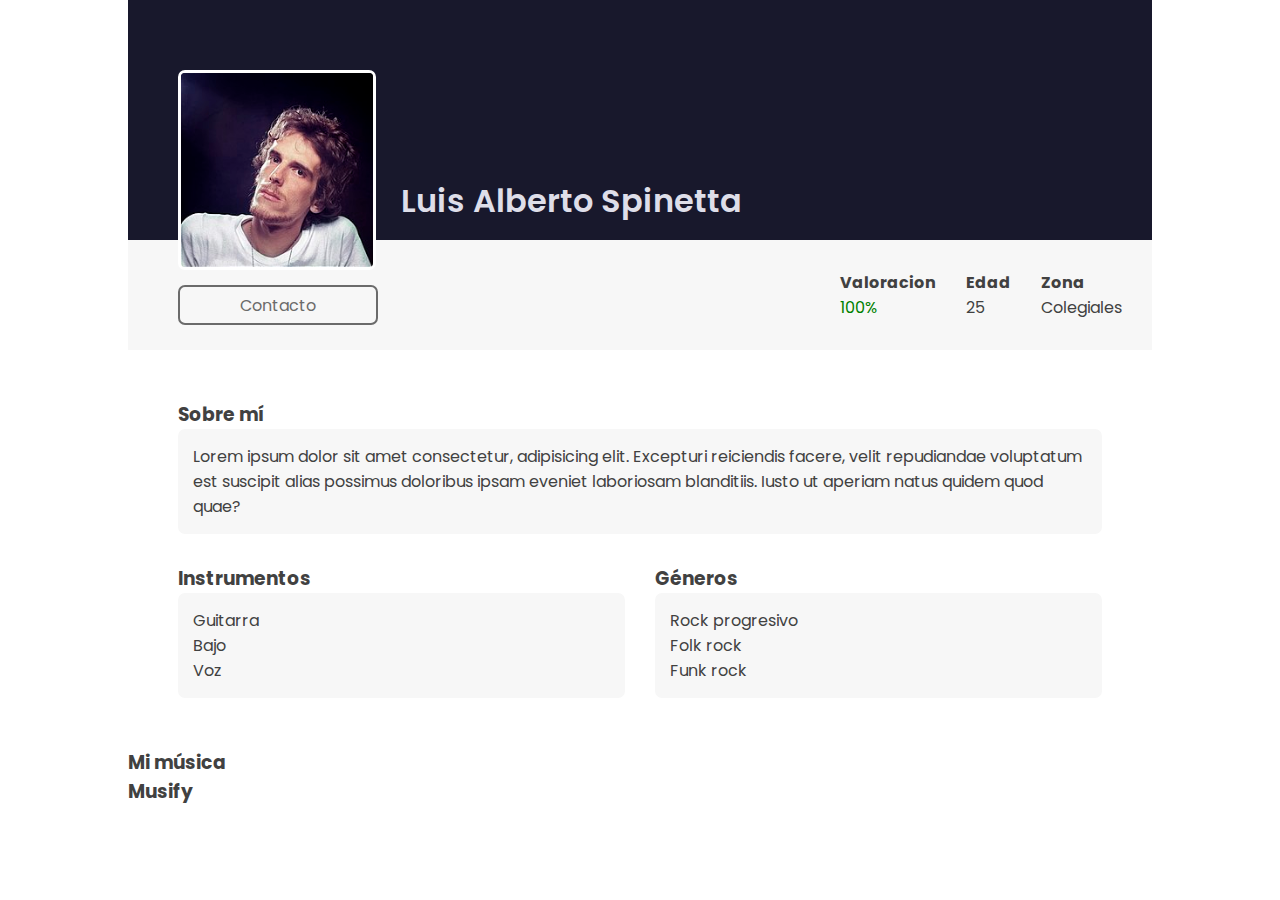
==== profile1.html @ db243311 "Style the first three sections" ====
<!DOCTYPE html>
<html lang="es">
<head>
    <meta charset="UTF-8">
    <meta http-equiv="X-UA-Compatible" content="IE=edge">
    <meta name="viewport" content="width=device-width, initial-scale=1.0">
    <link rel="stylesheet" href="styles/profile-style.css">
    <title>Musify Profile</title>
</head>
<body>

    <header>
        <div id="banner">
            <img src="images/spinetta.jpg" alt="Profile pic">
            <h1>Luis Alberto Spinetta</h1>
        </div>
        <div>
            <button>Contacto</button>
            <div>
                <div>
                    <p>Valoracion</p>
                    <p class="valoracion">100%</p>
                </div>
                <div>
                    <p>Edad</p>
                    <p>25</p>
                </div>
                <div>
                    <p>Zona</p>
                    <p>Colegiales</p>
                </div>
            </div>
        </div>
    </header>

    <main>
        <div>
            <section id="sobre-mi">
                <h3>Sobre mí</h3>
                <p>Lorem ipsum dolor sit amet consectetur, adipisicing elit. Excepturi reiciendis facere, velit repudiandae voluptatum est suscipit alias possimus doloribus ipsam eveniet laboriosam blanditiis. Iusto ut aperiam natus quidem quod quae?</p>
            </section>
            <section id="instrumentos">
                <div>
                    <h3>Instrumentos</h3>
                    <ul>
                        <li>Guitarra</li>
                        <li>Bajo</li>
                        <li>Voz</li>
                    </ul>
                </div>
            </section>
            <section id="generos">
                <div>
                    <h3>Géneros</h3>
                    <ul>
                        <li>Rock progresivo</li>
                        <li>Folk rock</li>
                        <li>Funk rock</li>
                    </ul>
                </div>
            </section>
        </div>
        <section>
            <h3>Mi música</h3>
            <div class="video"></div>
            <div class="video"></div>
            <div class="video"></div>
            <div class="video"></div>
        </section>
    </main>

    <footer>
        <h3>Musify</h3>
    </footer>

</body>
</html>
---- styles/profile-style.css ----
@import url('https://fonts.googleapis.com/css2?family=Poppins:wght@300;500;600;700&display=swap'); /*Poppins*/
@import url('https://fonts.googleapis.com/css2?family=Roboto:wght@100;300;400;500;700&display=swap'); /*Roboto*/

* {
    /*border: solid 1px black;*/
    margin: 0;
    font-family: 'Poppins', sans-serif;
    /*font-family: 'Roboto', sans-serif;*/
    box-sizing: border-box;
    color: rgb(65, 65, 65);
}

body {
    width: 80%;
    margin-left: auto;
    margin-right: auto;
}

/* ------------------------ HEADER ---------------------------------*/ 

#banner {
    height: 240px;
    background-color: rgb(24, 24, 44);
    display: flex;
    align-items: center;
    justify-content: flex-start;
    gap: 25px;
}

img {     /*Ver si puedo agregar alguna sombra muuuy leve en esta imagen que se vea en la parte que sale del banner*/
    border: solid 3px white;
    border-radius: 7px;
    margin-left: 35px;
    margin-top: 100px;
    height: 200px;
    width: 200px;
    height: 200px;
    width: 198px;
}

h1 {
    color: rgb(222, 222, 233);
    font-weight: 600;
    align-self: flex-end;
}

header {
    background-color: rgb(247, 247, 247);
    height: 350px;
}

header div {
    display: flex;
    gap: 30px;
    justify-content: space-between;
    padding: 15px;
}

header div div div{
    display: flex;
    flex-direction: column;
    gap: 0;
    height: 50px;
    padding: 0;
    margin: 0;
    font-weight: 400;
}

header div div div :first-child{
    font-weight: bolder;
}

.valoracion {
    color: green;
}

header button {
    background-color: rgb(247, 247, 247);
    border: solid 2px rgb(107, 107, 107);
    border-radius: 7px;
    height: 40px;
    width: 200px;
    align-self: center;
    color: rgb(107, 107, 107);
    font-family: 'Poppins', sans-serif;
    font-weight: 400;
    font-size: 1rem;
    margin-left: 35px;
    margin-top: 20px;
}

/*---------------------------------- MAIN ---------------------------*/

main > div {
    display: grid;
    grid-template-columns: 1fr 1fr;
    grid-template-rows: 1fr 1fr;
    column-gap: 30px;
    row-gap: 30px;
    padding: 50px;
}

#sobre-mi {
    grid-column-start: 1;
    grid-column-end: 3;
    grid-row-start: 1;
    grid-row-end: 2;
}

main > div section p, main ul {
    background-color: rgb(247, 247, 247);
    border-radius: 7px;
    padding: 15px;
    list-style: none;
}
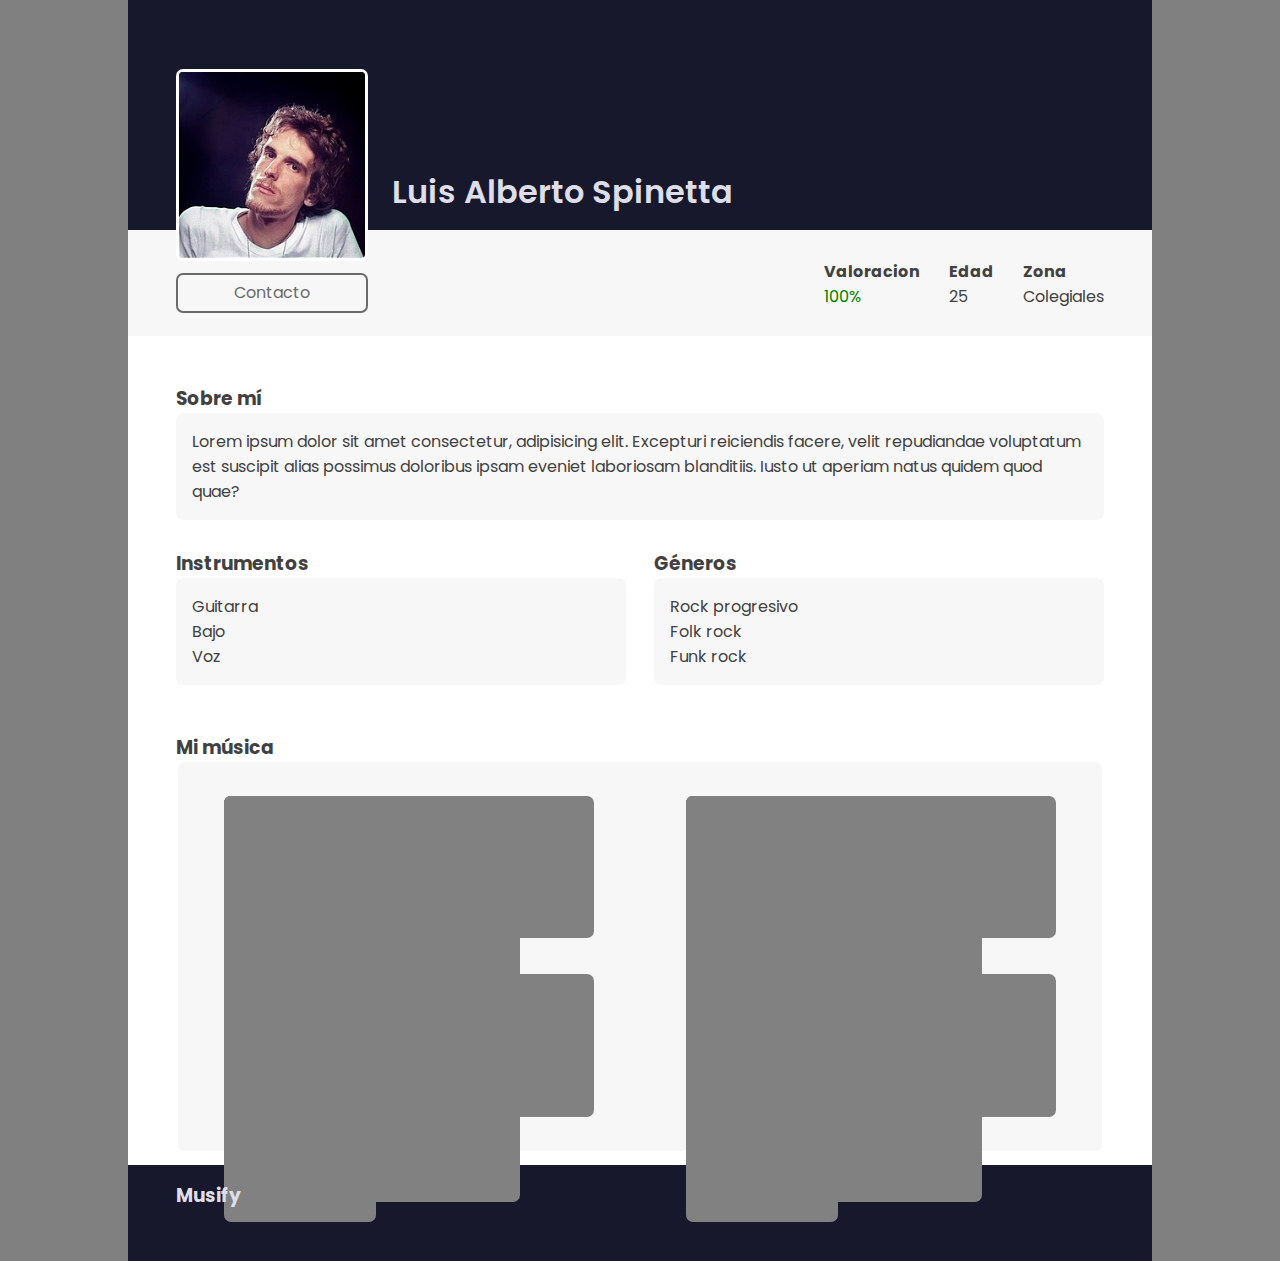
==== commit 97807b6b: "Create divs for the tapes" ====
--- a/profile1.html
+++ b/profile1.html
@@ -60,12 +60,86 @@
                 </div>
             </section>
         </div>
-        <section>
+        <section id="mi-musica">
             <h3>Mi música</h3>
-            <div class="video"></div>
-            <div class="video"></div>
-            <div class="video"></div>
-            <div class="video"></div>
+            <div id="videos">
+                <div class="video">
+                    <div class="tape">
+                        <div>
+                            <div class="circles">
+                                <div class="circle">
+                                    <div></div>
+                                    <div></div>
+                                    <div></div>
+                                </div>
+                                <div class="circle">
+                                    <div></div>
+                                    <div></div>
+                                    <div></div>
+                                </div>
+                            </div>
+                        </div>
+                        <div class="trapezoid"></div>
+                    </div>
+                </div>
+                <div class="video">
+                    <div class="tape">
+                        <div>
+                            <div class="circles">
+                                <div class="circle">
+                                    <div></div>
+                                    <div></div>
+                                    <div></div>
+                                </div>
+                                <div class="circle">
+                                    <div></div>
+                                    <div></div>
+                                    <div></div>
+                                </div>
+                            </div>
+                        </div>
+                        <div class="trapezoid"></div>
+                    </div>
+                </div>
+                <div class="video">
+                    <div class="tape">
+                        <div>
+                            <div class="circles">
+                                <div class="circle">
+                                    <div></div>
+                                    <div></div>
+                                    <div></div>
+                                </div>
+                                <div class="circle">
+                                    <div></div>
+                                    <div></div>
+                                    <div></div>
+                                </div>
+                            </div>
+                        </div>
+                        <div class="trapezoid"></div>
+                    </div>
+                </div>
+                <div class="video">
+                    <div class="tape">
+                        <div>
+                            <div class="circles">
+                                <div class="circle">
+                                    <div></div>
+                                    <div></div>
+                                    <div></div>
+                                </div>
+                                <div class="circle">
+                                    <div></div>
+                                    <div></div>
+                                    <div></div>
+                                </div>
+                            </div>
+                        </div>
+                        <div class="trapezoid"></div>
+                    </div>
+                </div>                
+            </div>
         </section>
     </main>
 
--- a/styles/profile-style.css
+++ b/styles/profile-style.css
@@ -14,28 +14,32 @@
     width: 80%;
     margin-left: auto;
     margin-right: auto;
+    background-color: white;
+}
+
+html {
+    /*background-image: linear-gradient(blueviolet, blue);*/
+    background-color: gray;
 }
 
 /* ------------------------ HEADER ---------------------------------*/ 
 
 #banner {
-    height: 240px;
+    height: 14.4rem;
     background-color: rgb(24, 24, 44);
     display: flex;
     align-items: center;
     justify-content: flex-start;
-    gap: 25px;
+    gap: 1.5rem;
 }
 
 img {     /*Ver si puedo agregar alguna sombra muuuy leve en esta imagen que se vea en la parte que sale del banner*/
     border: solid 3px white;
     border-radius: 7px;
-    margin-left: 35px;
+    margin-left: 2.1rem;
     margin-top: 100px;
-    height: 200px;
-    width: 200px;
-    height: 200px;
-    width: 198px;
+    height: 12rem;
+    width: 12rem;
 }
 
 h1 {
@@ -46,26 +50,30 @@
 
 header {
     background-color: rgb(247, 247, 247);
-    height: 350px;
+    height: fit-content;
 }
 
 header div {
     display: flex;
-    gap: 30px;
+    gap: 1.8rem;
     justify-content: space-between;
-    padding: 15px;
-}
-
-header div div div{
+    padding: 0.9rem;
+}
+
+header div div div{ /* Estos son los datos de arriba a la derecha*/
     display: flex;
     flex-direction: column;
     gap: 0;
-    height: 50px;
+    height: 3rem;
     padding: 0;
     margin: 0;
     font-weight: 400;
 }
 
+header div div :nth-child(3) {
+    margin-right: 1.2rem;
+}
+
 header div div div :first-child{
     font-weight: bolder;
 }
@@ -78,15 +86,23 @@
     background-color: rgb(247, 247, 247);
     border: solid 2px rgb(107, 107, 107);
     border-radius: 7px;
-    height: 40px;
-    width: 200px;
+    height: 2.5rem;
+    width: 12rem;
     align-self: center;
     color: rgb(107, 107, 107);
     font-family: 'Poppins', sans-serif;
     font-weight: 400;
     font-size: 1rem;
-    margin-left: 35px;
-    margin-top: 20px;
+    margin-left: 2.1rem;
+    margin-top: 1.2rem;
+}
+
+header button:hover {
+    background-color: rgb(107, 107, 107);
+    color: white;
+    cursor: pointer;
+    transition: all .4s ease;
+    -webkit-transition: all .4s ease;
 }
 
 /*---------------------------------- MAIN ---------------------------*/
@@ -95,9 +111,12 @@
     display: grid;
     grid-template-columns: 1fr 1fr;
     grid-template-rows: 1fr 1fr;
-    column-gap: 30px;
-    row-gap: 30px;
-    padding: 50px;
+    column-gap: 1.8rem;
+    row-gap: 1.8rem;
+    padding-left: 3rem;
+    padding-right: 3rem;
+    padding-top: 3rem;
+    padding-bottom: 3rem;
 }
 
 #sobre-mi {
@@ -110,6 +129,82 @@
 main > div section p, main ul {
     background-color: rgb(247, 247, 247);
     border-radius: 7px;
-    padding: 15px;
+    padding: 1rem;
     list-style: none;
+}
+
+#videos {
+    display: grid;
+    grid-template-columns: minmax(200px, 1fr) minmax(200px, 1fr);
+    grid-template-rows: 1fr 1fr;
+    height: 90%;
+    min-width: fit-content;
+    width: calc(100% - 100px);
+    align-self: center;
+    background-color: rgb(247, 247, 247);
+    border-radius: 7px;
+    padding-top: 1rem;
+    padding-bottom: 1rem;
+}
+
+#mi-musica {
+    height: 27rem;
+    display: flex;
+    flex-direction: column;
+}
+
+#mi-musica h3 {
+    padding-left: 3rem;
+    padding-right: 3rem;
+}
+
+.video {
+    display: flex;
+    justify-content: center;
+    align-items: center;
+}
+
+.video div {
+    height: 80%;
+    width: 80%;
+    background-color: rgb(129, 129, 129);
+    border-radius: 7px;
+}
+
+/*------------------------------------ FOOTER --------------------------------------*/
+
+footer {
+    padding-left: 3rem;
+    padding-top: 1rem;
+    background-color: rgb(24, 24, 44);
+    height: 6rem;
+}
+
+footer h3 {
+    color: rgb(222, 222, 233)
+}
+
+/*--------------------- MEDIA QUERY ------------------------------*/
+
+@media (max-width: 480px) {
+    body {
+        width: 100%;
+        display: flex;
+        flex-direction: column;
+    }
+
+    #banner {
+        height: 10rem;
+        background-color: rgb(24, 24, 44);
+        gap: 1.5rem;
+    }
+
+    header :nth-child(2) {
+        display: flex;
+        flex-direction: column;
+        align-items: center;
+        padding: 0.9rem;
+        margin-top: 1rem;
+    }
+
 }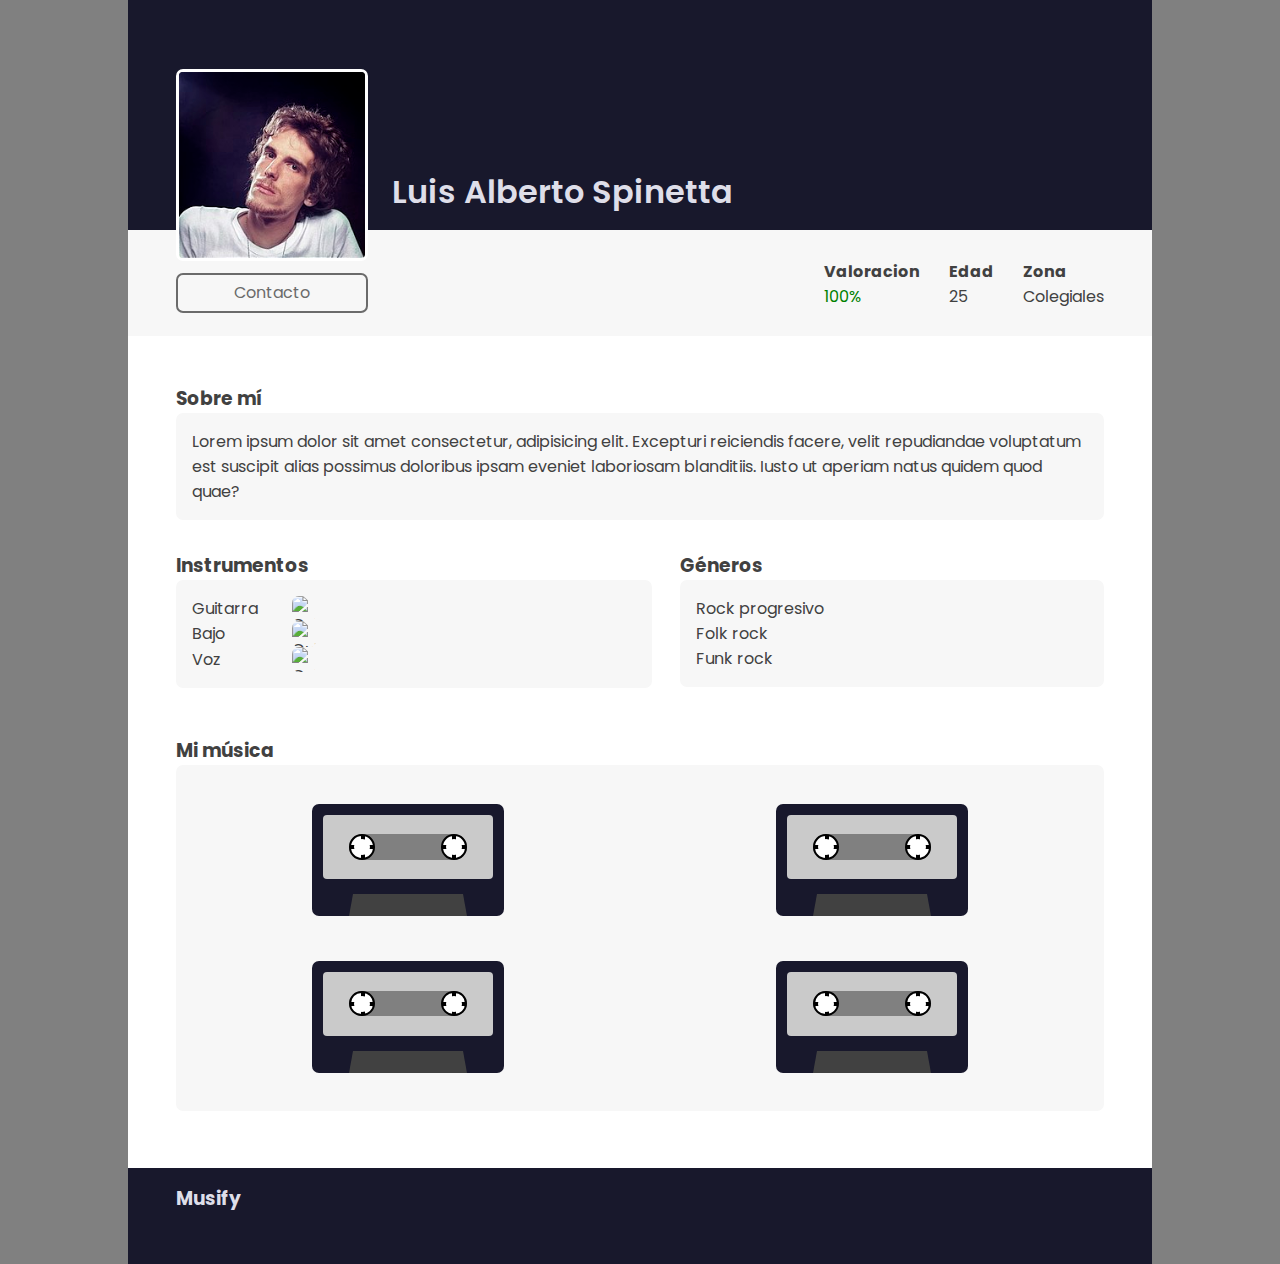
==== commit b95bf0bb: "Reposition the icons" ====
--- a/profile1.html
+++ b/profile1.html
@@ -8,7 +8,10 @@
     <title>Musify Profile</title>
 </head>
 <body>
-
+    <audio id="audio1" src="songs/Luis Alberto Spinetta - Barro Tal Vez (Official Audio).mp3"></audio>
+    <audio id="audio2" src="songs/SPINETTA - BAJAN.mp3"></audio>
+    <audio id="audio3" src="songs/Rezo por vos - Luis A. Spinetta.mp3"></audio>
+    <audio id="audio4" src="songs/SPINETTA - ALMENDRA MUCHACHA (OJOS DE PAPEL).mp3"></audio>
     <header>
         <div id="banner">
             <img src="images/spinetta.jpg" alt="Profile pic">
@@ -43,9 +46,9 @@
                 <div>
                     <h3>Instrumentos</h3>
                     <ul>
-                        <li>Guitarra</li>
-                        <li>Bajo</li>
-                        <li>Voz</li>
+                        <li><span>Guitarra</span><img src="images/guitar-acoustic.svg" alt="Guitar icon" class="icon"></li>
+                        <li><span>Bajo</span><img src="images/guitar-electric.svg" alt="Guitar icon" class="icon"></li>
+                        <li><span>Voz</span><img src="images/microphone-variant.svg" alt="Guitar icon" class="icon"></li>
                     </ul>
                 </div>
             </section>
@@ -64,7 +67,7 @@
             <h3>Mi música</h3>
             <div id="videos">
                 <div class="video">
-                    <div class="tape">
+                    <div class="tape" id="tape1" data-id="0">
                         <div>
                             <div class="circles">
                                 <div class="circle">
@@ -83,7 +86,7 @@
                     </div>
                 </div>
                 <div class="video">
-                    <div class="tape">
+                    <div class="tape" id="tape2" data-id="1">
                         <div>
                             <div class="circles">
                                 <div class="circle">
@@ -102,7 +105,7 @@
                     </div>
                 </div>
                 <div class="video">
-                    <div class="tape">
+                    <div class="tape" id="tape3" data-id="2">
                         <div>
                             <div class="circles">
                                 <div class="circle">
@@ -121,7 +124,7 @@
                     </div>
                 </div>
                 <div class="video">
-                    <div class="tape">
+                    <div class="tape" id="tape4" data-id="3">
                         <div>
                             <div class="circles">
                                 <div class="circle">
@@ -146,6 +149,6 @@
     <footer>
         <h3>Musify</h3>
     </footer>
-
+    <script src="scripts/profile.js"></script>
 </body>
 </html>--- a/styles/profile-style.css
+++ b/styles/profile-style.css
@@ -133,13 +133,27 @@
     list-style: none;
 }
 
+li {
+    display: flex;
+    align-items: center;
+    justify-content: space-between;
+}
+
+.icon {
+    width: 1.5rem;
+    height: 1.6rem;
+    margin-top: 0;
+    border: none;
+    margin-right: 20rem;
+}
+
 #videos {
     display: grid;
-    grid-template-columns: minmax(200px, 1fr) minmax(200px, 1fr);
+    grid-template-columns: minmax(10rem, 1fr) minmax(10rem, 1fr);
     grid-template-rows: 1fr 1fr;
-    height: 90%;
+    height: 80%;
     min-width: fit-content;
-    width: calc(100% - 100px);
+    width: calc(100% - 6rem);
     align-self: center;
     background-color: rgb(247, 247, 247);
     border-radius: 7px;
@@ -164,11 +178,97 @@
     align-items: center;
 }
 
-.video div {
-    height: 80%;
-    width: 80%;
-    background-color: rgb(129, 129, 129);
-    border-radius: 7px;
+.tape {
+    height: 7rem;
+    width: 12rem;
+    background-color: rgb(24, 24, 44);
+    border-radius: 7px;
+    display: flex;
+    flex-direction: column;
+    justify-content: space-between;
+    align-items: center;
+    padding-top: 0.7rem;
+    padding-left: 0.7rem;
+    padding-right: 0.7em;
+}
+
+.tape:hover {
+    cursor: pointer;
+}
+
+.tape > :first-child {
+    height: 4rem;
+    width: 100%;
+    background-color: rgb(202, 202, 202);
+    border-radius: 4px;
+    display: flex;
+    justify-content: center;
+    align-items: center;
+}
+
+.trapezoid {
+    border-bottom: 1.4rem solid rgb(65, 65, 65);
+    border-right: 0.3rem solid transparent;
+    border-left: 0.3rem solid transparent;
+    height: 1.5rem;
+    width: 69%;
+}
+
+/*Div que contiene a los dos circulitos del medio*/
+.circles {
+    width: 69%;
+    height: 1.6rem;
+    background-color: gray;
+    border-radius: 20px;
+    display: flex;
+    justify-content: space-between;
+}
+
+.circle {
+    height: 1.6rem;
+    width: 1.6rem;
+    background-color: white;
+    border-radius: 50%;
+    border: solid 2px black;
+}
+
+.circle :first-child {
+    height: 100%;
+    width: 4px;
+    background-color: black;
+    position: relative;
+    left: 43%;
+}
+
+.circle :nth-child(2) {
+    width: 100%;
+    height: 4px;
+    background-color: black;
+    position: relative;
+    bottom: 57%;
+}
+
+.circle :nth-child(3) {
+    height: 1rem;
+    width: 1rem;
+    border-radius: 50%;
+    background-color: white;
+    position: relative;
+    bottom: 104%;
+    left: 13.4%;
+}
+
+@-webkit-keyframes rotating {
+    from{
+    -webkit-transform: rotate(0deg);
+    }
+    to{
+    -webkit-transform: rotate(360deg);
+    }
+}
+
+.rotating {
+    -webkit-animation: rotating 2s linear infinite;
 }
 
 /*------------------------------------ FOOTER --------------------------------------*/
@@ -186,7 +286,7 @@
 
 /*--------------------- MEDIA QUERY ------------------------------*/
 
-@media (max-width: 480px) {
+@media (max-width: 420px) {
     body {
         width: 100%;
         display: flex;
@@ -199,12 +299,52 @@
         gap: 1.5rem;
     }
 
-    header :nth-child(2) {
+    h1 {
+        font-size: 1.1rem;
+    }
+
+    header > :nth-child(2) {
         display: flex;
-        flex-direction: column;
+        /* flex-direction: column;*/
         align-items: center;
         padding: 0.9rem;
         margin-top: 1rem;
     }
 
+    header div div div{ /* Estos son los datos de arriba a la derecha*/
+        display: flex;
+        flex-direction: column;
+        gap: 0;
+        height: 3rem;
+        padding: 0;
+        margin: 0;
+        font-weight: 400;
+        height: 1.2rem;
+    }
+
+    header div {
+        gap: 1rem;
+    }
+
+    header div div {
+        font-size: 0.8rem;
+        gap: 0.7rem;
+    }
+
+    img {
+        height: 8rem;
+        width: 8rem;
+        margin-left: 1.1rem;
+    }
+
+    main > div {
+        padding: 2rem;
+        grid-template-columns: 1fr 1fr;
+        grid-template-rows: 2fr 1fr;
+    }
+
+    #instrumentos, #generos {
+        margin-top: -1rem;
+    }
+
 }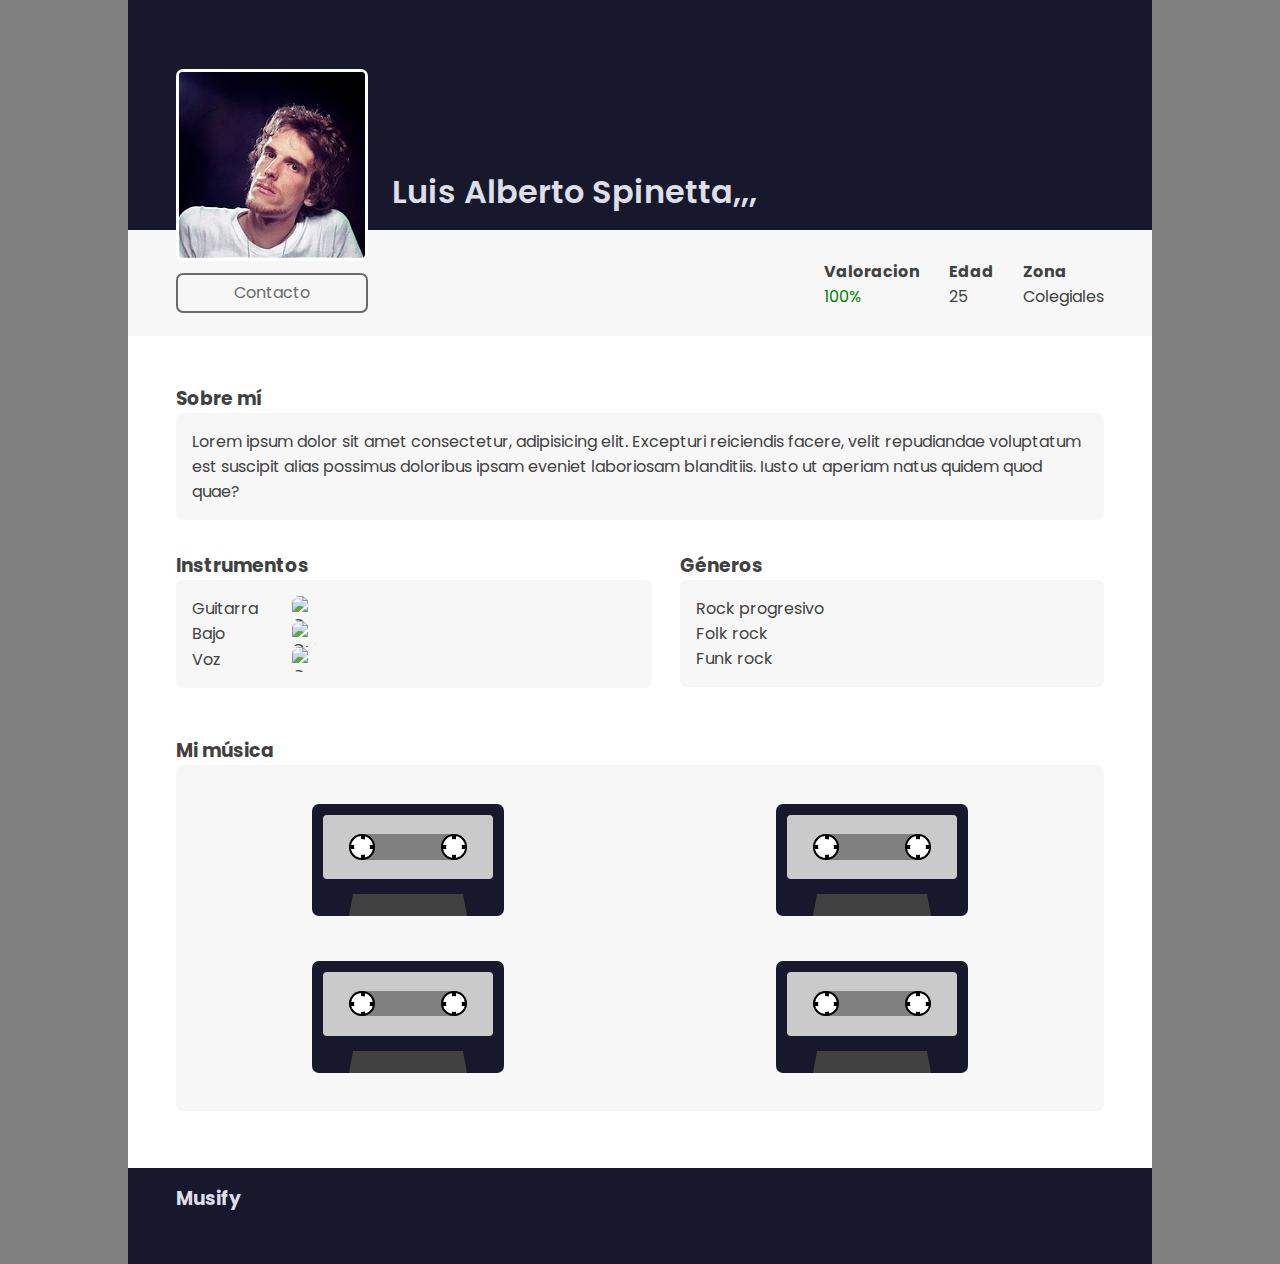
==== commit 36f93c8b: "Coma en el h1" ====
--- a/profile1.html
+++ b/profile1.html
@@ -15,7 +15,7 @@
     <header>
         <div id="banner">
             <img src="images/spinetta.jpg" alt="Profile pic">
-            <h1>Luis Alberto Spinetta</h1>
+            <h1>Luis Alberto Spinetta,,,</h1>
         </div>
         <div>
             <button>Contacto</button>
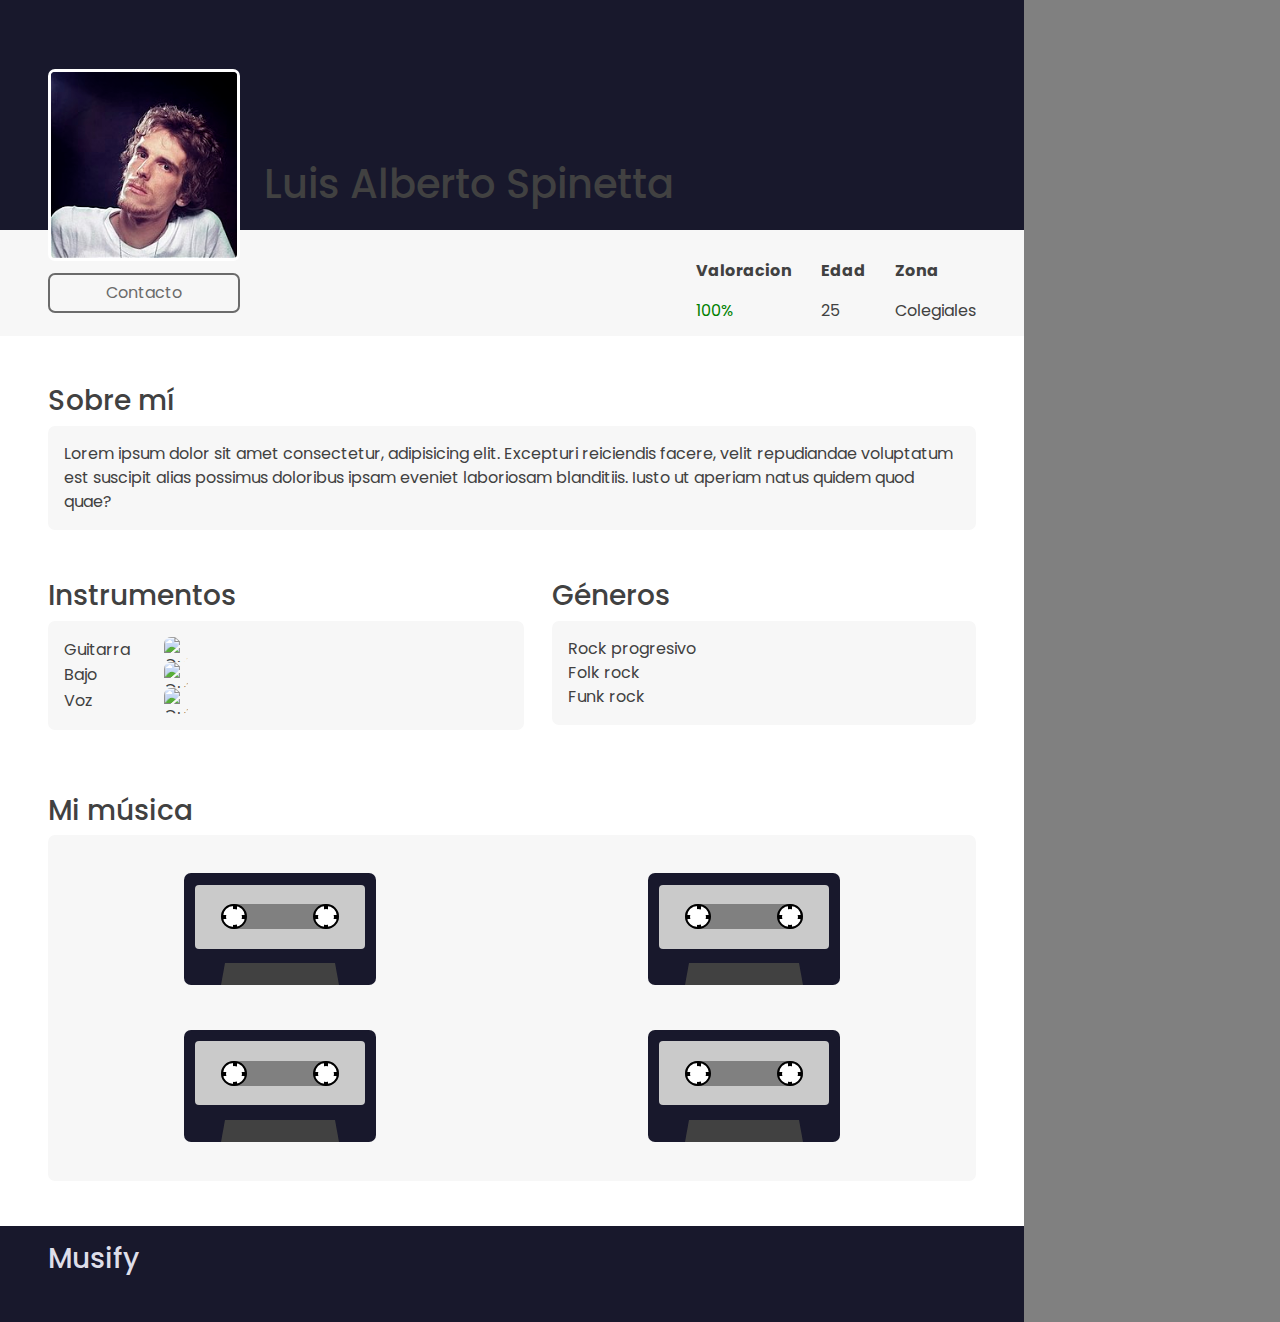
==== commit 749ee283: "Remove title comas" ====
--- a/profile1.html
+++ b/profile1.html
@@ -6,8 +6,9 @@
     <meta name="viewport" content="width=device-width, initial-scale=1.0">
     <link rel="stylesheet" href="styles/profile-style.css">
     <title>Musify Profile</title>
+    <link rel="stylesheet" href="https://cdn.jsdelivr.net/npm/bootstrap@5.2.2/dist/css/bootstrap.min.css">
 </head>
-<body>
+<body class="bod">
     <audio id="audio1" src="songs/Luis Alberto Spinetta - Barro Tal Vez (Official Audio).mp3"></audio>
     <audio id="audio2" src="songs/SPINETTA - BAJAN.mp3"></audio>
     <audio id="audio3" src="songs/Rezo por vos - Luis A. Spinetta.mp3"></audio>
@@ -15,10 +16,10 @@
     <header>
         <div id="banner">
             <img src="images/spinetta.jpg" alt="Profile pic">
-            <h1>Luis Alberto Spinetta,,,</h1>
+            <h1>Luis Alberto Spinetta</h1>
         </div>
         <div>
-            <button>Contacto</button>
+            <button type="button" data-bs-toggle="modal" data-bs-target="#contact-modal">Contacto</button>
             <div>
                 <div>
                     <p>Valoracion</p>
@@ -37,14 +38,34 @@
     </header>
 
     <main>
+
+        <div class="modal" id="contact-modal" tabindex="-1">
+            <div class="modal-dialog">
+              <div class="modal-content">
+                <div class="modal-header">
+                  <h5 class="modal-title">Contacto</h5>
+                  <button type="button" class="btn-close" data-bs-dismiss="modal" aria-label="Close"></button>
+                </div>
+                <div class="modal-body">
+                  <p>Email: lspinetta@gmail.com</p>
+                  <p>Whatsapp: 1560399487</p>
+                </div>
+                <div class="modal-footer">
+                  <button type="button" class="btn btn-secondary" data-bs-dismiss="modal">Close</button>
+                  <button type="button" class="btn btn-primary">Enviar mensaje</button>
+                </div>
+              </div>
+            </div>
+          </div>
+
         <div>
             <section id="sobre-mi">
-                <h3>Sobre mí</h3>
+                <h3 class="title">Sobre mí</h3>
                 <p>Lorem ipsum dolor sit amet consectetur, adipisicing elit. Excepturi reiciendis facere, velit repudiandae voluptatum est suscipit alias possimus doloribus ipsam eveniet laboriosam blanditiis. Iusto ut aperiam natus quidem quod quae?</p>
             </section>
             <section id="instrumentos">
                 <div>
-                    <h3>Instrumentos</h3>
+                    <h3 class="title">Instrumentos</h3>
                     <ul>
                         <li><span>Guitarra</span><img src="images/guitar-acoustic.svg" alt="Guitar icon" class="icon"></li>
                         <li><span>Bajo</span><img src="images/guitar-electric.svg" alt="Guitar icon" class="icon"></li>
@@ -54,7 +75,7 @@
             </section>
             <section id="generos">
                 <div>
-                    <h3>Géneros</h3>
+                    <h3 class="title">Géneros</h3>
                     <ul>
                         <li>Rock progresivo</li>
                         <li>Folk rock</li>
@@ -64,7 +85,7 @@
             </section>
         </div>
         <section id="mi-musica">
-            <h3>Mi música</h3>
+            <h3 class="title">Mi música</h3>
             <div id="videos">
                 <div class="video">
                     <div class="tape" id="tape1" data-id="0">
@@ -147,8 +168,9 @@
     </main>
 
     <footer>
-        <h3>Musify</h3>
+        <h3 class="title">Musify</h3>
     </footer>
     <script src="scripts/profile.js"></script>
+    <script src="https://cdn.jsdelivr.net/npm/bootstrap@5.2.2/dist/js/bootstrap.bundle.min.js"></script>
 </body>
 </html>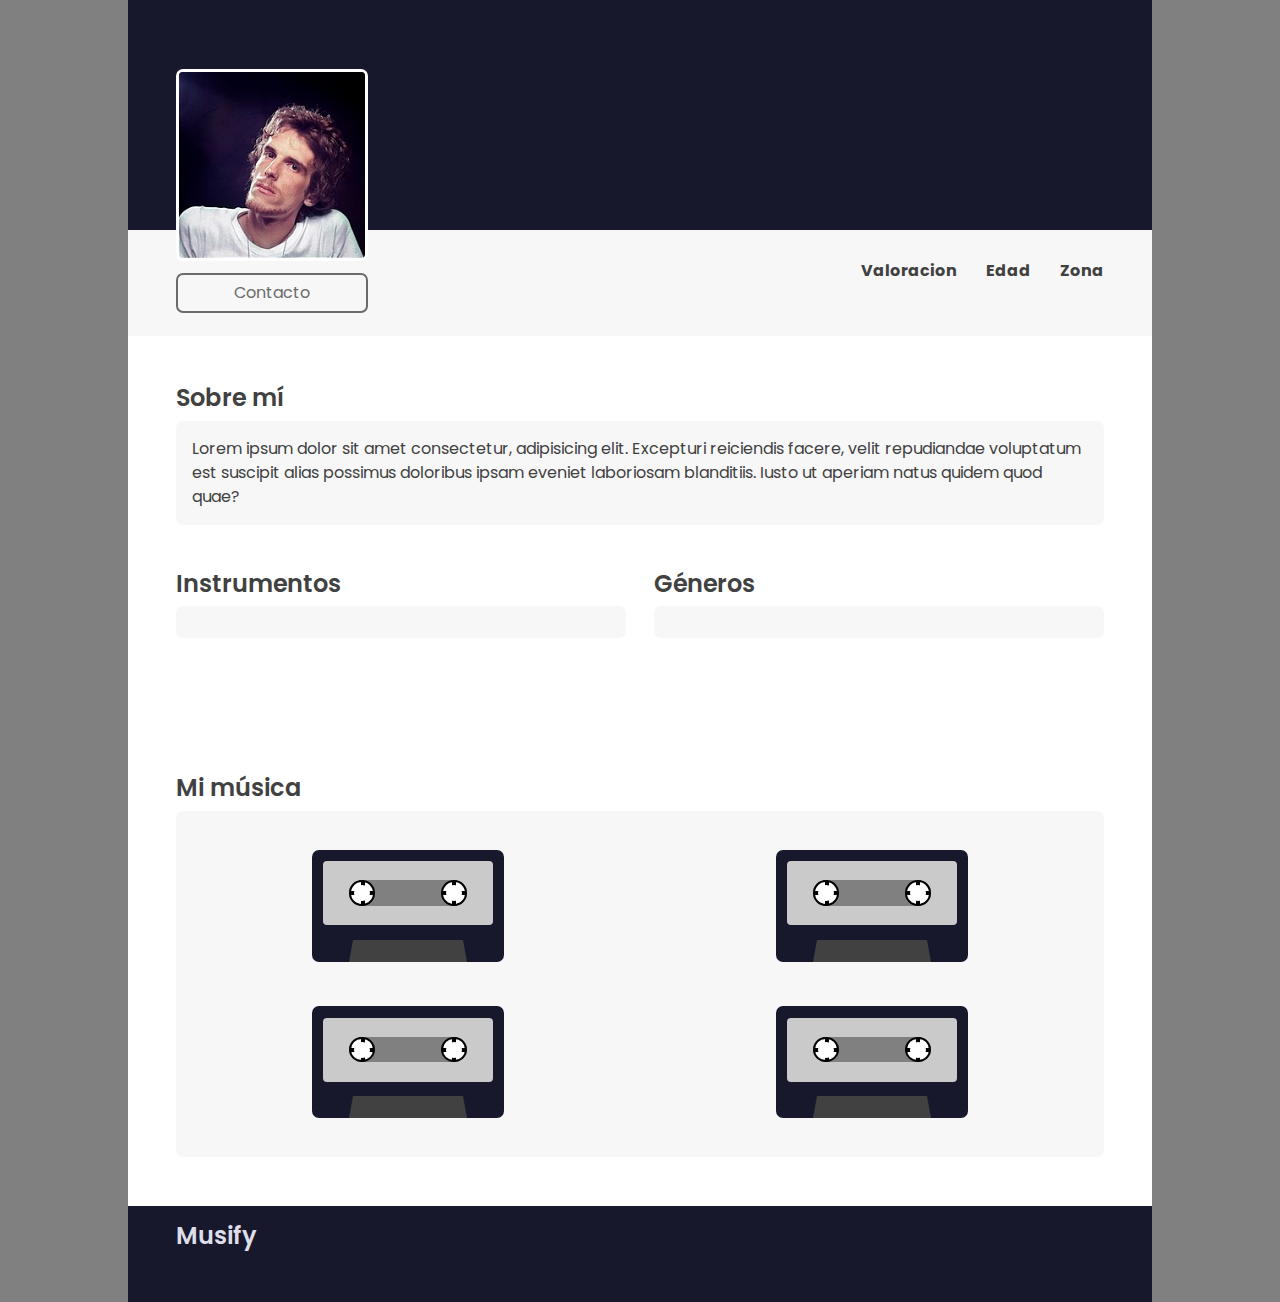
==== commit 84ac1a1f: "Agrego las canciones de cada perfil" ====
--- a/profile1.html
+++ b/profile1.html
@@ -5,33 +5,35 @@
     <meta http-equiv="X-UA-Compatible" content="IE=edge">
     <meta name="viewport" content="width=device-width, initial-scale=1.0">
     <link rel="stylesheet" href="styles/profile-style.css">
+    <!-- Favicon -->
+    <link rel="shortcut icon" href="assets/log.png" type="image/x-icon">
     <title>Musify Profile</title>
     <link rel="stylesheet" href="https://cdn.jsdelivr.net/npm/bootstrap@5.2.2/dist/css/bootstrap.min.css">
 </head>
 <body class="bod">
-    <audio id="audio1" src="songs/Luis Alberto Spinetta - Barro Tal Vez (Official Audio).mp3"></audio>
-    <audio id="audio2" src="songs/SPINETTA - BAJAN.mp3"></audio>
-    <audio id="audio3" src="songs/Rezo por vos - Luis A. Spinetta.mp3"></audio>
-    <audio id="audio4" src="songs/SPINETTA - ALMENDRA MUCHACHA (OJOS DE PAPEL).mp3"></audio>
+    <audio id="audio1" src="songs/spinetta-1.mp3"></audio>
+    <audio id="audio2" src="songs/spinetta-2.mp3"></audio>
+    <audio id="audio3" src="songs/spinetta-3.mp3"></audio>
+    <audio id="audio4" src="songs/spinetta-4.mp3"></audio>
     <header>
         <div id="banner">
             <img src="images/spinetta.jpg" alt="Profile pic">
-            <h1>Luis Alberto Spinetta</h1>
+            <h1 id="name"></h1>
         </div>
         <div>
             <button type="button" data-bs-toggle="modal" data-bs-target="#contact-modal">Contacto</button>
-            <div>
+            <div id="valoracion-edad-zona">
                 <div>
                     <p>Valoracion</p>
-                    <p class="valoracion">100%</p>
+                    <p id="valoracion"></p>
                 </div>
                 <div>
                     <p>Edad</p>
-                    <p>25</p>
+                    <p id="edad"></p>
                 </div>
                 <div>
                     <p>Zona</p>
-                    <p>Colegiales</p>
+                    <p id="zona"></p>
                 </div>
             </div>
         </div>
@@ -63,24 +65,16 @@
                 <h3 class="title">Sobre mí</h3>
                 <p>Lorem ipsum dolor sit amet consectetur, adipisicing elit. Excepturi reiciendis facere, velit repudiandae voluptatum est suscipit alias possimus doloribus ipsam eveniet laboriosam blanditiis. Iusto ut aperiam natus quidem quod quae?</p>
             </section>
-            <section id="instrumentos">
+            <section class="instrumentos">
                 <div>
                     <h3 class="title">Instrumentos</h3>
-                    <ul>
-                        <li><span>Guitarra</span><img src="images/guitar-acoustic.svg" alt="Guitar icon" class="icon"></li>
-                        <li><span>Bajo</span><img src="images/guitar-electric.svg" alt="Guitar icon" class="icon"></li>
-                        <li><span>Voz</span><img src="images/microphone-variant.svg" alt="Guitar icon" class="icon"></li>
-                    </ul>
+                    <ul id="instrumentos"></ul>
                 </div>
             </section>
-            <section id="generos">
+            <section class="generos">
                 <div>
                     <h3 class="title">Géneros</h3>
-                    <ul>
-                        <li>Rock progresivo</li>
-                        <li>Folk rock</li>
-                        <li>Funk rock</li>
-                    </ul>
+                    <ul id="generos"></ul>
                 </div>
             </section>
         </div>
@@ -170,7 +164,8 @@
     <footer>
         <h3 class="title">Musify</h3>
     </footer>
-    <script src="scripts/profile.js"></script>
     <script src="https://cdn.jsdelivr.net/npm/bootstrap@5.2.2/dist/js/bootstrap.bundle.min.js"></script>
+    <script src="https://ajax.googleapis.com/ajax/libs/jquery/3.6.1/jquery.min.js"></script>
+    <script src="./scripts/profile.js"></script>
 </body>
 </html>--- a/styles/profile-style.css
+++ b/styles/profile-style.css
@@ -2,15 +2,13 @@
 @import url('https://fonts.googleapis.com/css2?family=Roboto:wght@100;300;400;500;700&display=swap'); /*Roboto*/
 
 * {
-    /*border: solid 1px black;*/
     margin: 0;
     font-family: 'Poppins', sans-serif;
-    /*font-family: 'Roboto', sans-serif;*/
     box-sizing: border-box;
     color: rgb(65, 65, 65);
 }
 
-body {
+.bod {
     width: 80%;
     margin-left: auto;
     margin-right: auto;
@@ -48,6 +46,15 @@
     align-self: flex-end;
 }
 
+#name {
+    font-size: 2rem;
+}
+
+.title {
+    font-size: 1.5rem;
+    font-weight: 600;
+}
+
 header {
     background-color: rgb(247, 247, 247);
     height: fit-content;
@@ -58,6 +65,10 @@
     gap: 1.8rem;
     justify-content: space-between;
     padding: 0.9rem;
+}
+
+header p {
+    margin-bottom: 0;
 }
 
 header div div div{ /* Estos son los datos de arriba a la derecha*/
@@ -78,7 +89,7 @@
     font-weight: bolder;
 }
 
-.valoracion {
+#valoracion {
     color: green;
 }
 
@@ -139,13 +150,13 @@
     justify-content: space-between;
 }
 
-.icon {
+/* .icon {
     width: 1.5rem;
     height: 1.6rem;
     margin-top: 0;
     border: none;
     margin-right: 20rem;
-}
+} */
 
 #videos {
     display: grid;
@@ -343,7 +354,7 @@
         grid-template-rows: 2fr 1fr;
     }
 
-    #instrumentos, #generos {
+    .instrumentos, .generos {
         margin-top: -1rem;
     }
 
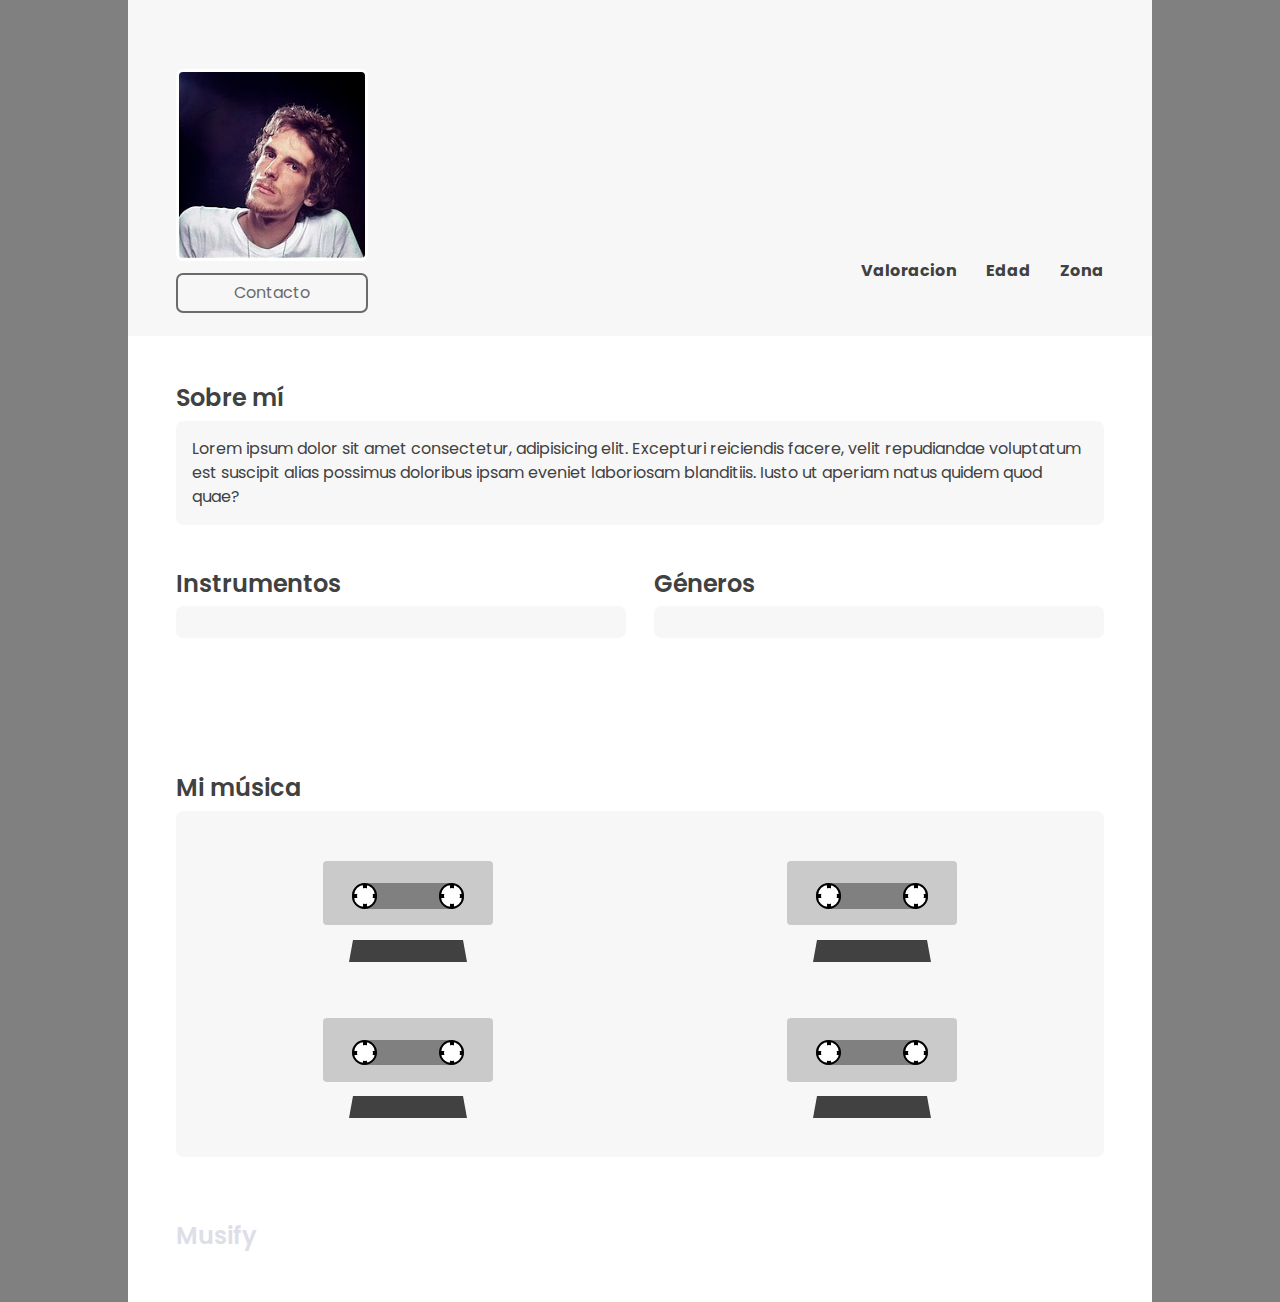
==== commit da41df6c: "Agrego titulos de las canciones al json y a los cassettes" ====
--- a/profile1.html
+++ b/profile1.html
@@ -84,6 +84,7 @@
                 <div class="video">
                     <div class="tape" id="tape1" data-id="0">
                         <div>
+                            <div class="song-title" id="song-title-1"></div>
                             <div class="circles">
                                 <div class="circle">
                                     <div></div>
@@ -103,6 +104,7 @@
                 <div class="video">
                     <div class="tape" id="tape2" data-id="1">
                         <div>
+                            <div class="song-title" id="song-title-2"></div>
                             <div class="circles">
                                 <div class="circle">
                                     <div></div>
@@ -122,6 +124,7 @@
                 <div class="video">
                     <div class="tape" id="tape3" data-id="2">
                         <div>
+                            <div class="song-title" id="song-title-3"></div>
                             <div class="circles">
                                 <div class="circle">
                                     <div></div>
@@ -141,6 +144,7 @@
                 <div class="video">
                     <div class="tape" id="tape4" data-id="3">
                         <div>
+                            <div class="song-title" id="song-title-4"></div>
                             <div class="circles">
                                 <div class="circle">
                                     <div></div>
--- a/styles/profile-style.css
+++ b/styles/profile-style.css
@@ -1,5 +1,6 @@
 @import url('https://fonts.googleapis.com/css2?family=Poppins:wght@300;500;600;700&display=swap'); /*Poppins*/
 @import url('https://fonts.googleapis.com/css2?family=Roboto:wght@100;300;400;500;700&display=swap'); /*Roboto*/
+@import url('https://fonts.googleapis.com/css2?family=Rock+Salt&display=swap'); /*Rock salt*/
 
 * {
     margin: 0;
@@ -24,7 +25,7 @@
 
 #banner {
     height: 14.4rem;
-    background-color: rgb(24, 24, 44);
+    /* background-color: rgb(151, 39, 151); */
     display: flex;
     align-items: center;
     justify-content: flex-start;
@@ -192,7 +193,7 @@
 .tape {
     height: 7rem;
     width: 12rem;
-    background-color: rgb(24, 24, 44);
+    /* background-color: rgb(24, 24, 44); */
     border-radius: 7px;
     display: flex;
     flex-direction: column;
@@ -213,8 +214,16 @@
     background-color: rgb(202, 202, 202);
     border-radius: 4px;
     display: flex;
-    justify-content: center;
-    align-items: center;
+    flex-direction: column;
+    align-items: center;
+    gap: 0.2rem;
+    padding: 0.2rem;
+}
+
+.song-title {
+    font-family: 'Rock Salt', cursive;
+    font-size: 0.7rem;
+    height: 1rem;
 }
 
 .trapezoid {
@@ -287,7 +296,7 @@
 footer {
     padding-left: 3rem;
     padding-top: 1rem;
-    background-color: rgb(24, 24, 44);
+    /* background-color: rgb(24, 24, 44); */
     height: 6rem;
 }
 
@@ -296,6 +305,21 @@
 }
 
 /*--------------------- MEDIA QUERY ------------------------------*/
+@media (max-width: 500px) {
+    header div div {
+        gap: 0.7rem;
+    }
+
+    #name {
+        font-size: 1.1rem;
+    }
+
+    img {
+        height: 8rem;
+        width: 8rem;
+        margin-left: 1.1rem;
+    }
+}
 
 @media (max-width: 420px) {
     body {
@@ -310,7 +334,7 @@
         gap: 1.5rem;
     }
 
-    h1 {
+    #name {
         font-size: 1.1rem;
     }
 
@@ -333,13 +357,13 @@
         height: 1.2rem;
     }
 
-    header div {
-        gap: 1rem;
-    }
-
     header div div {
         font-size: 0.8rem;
         gap: 0.7rem;
+    }
+
+    header div {
+        gap: 1rem;
     }
 
     img {
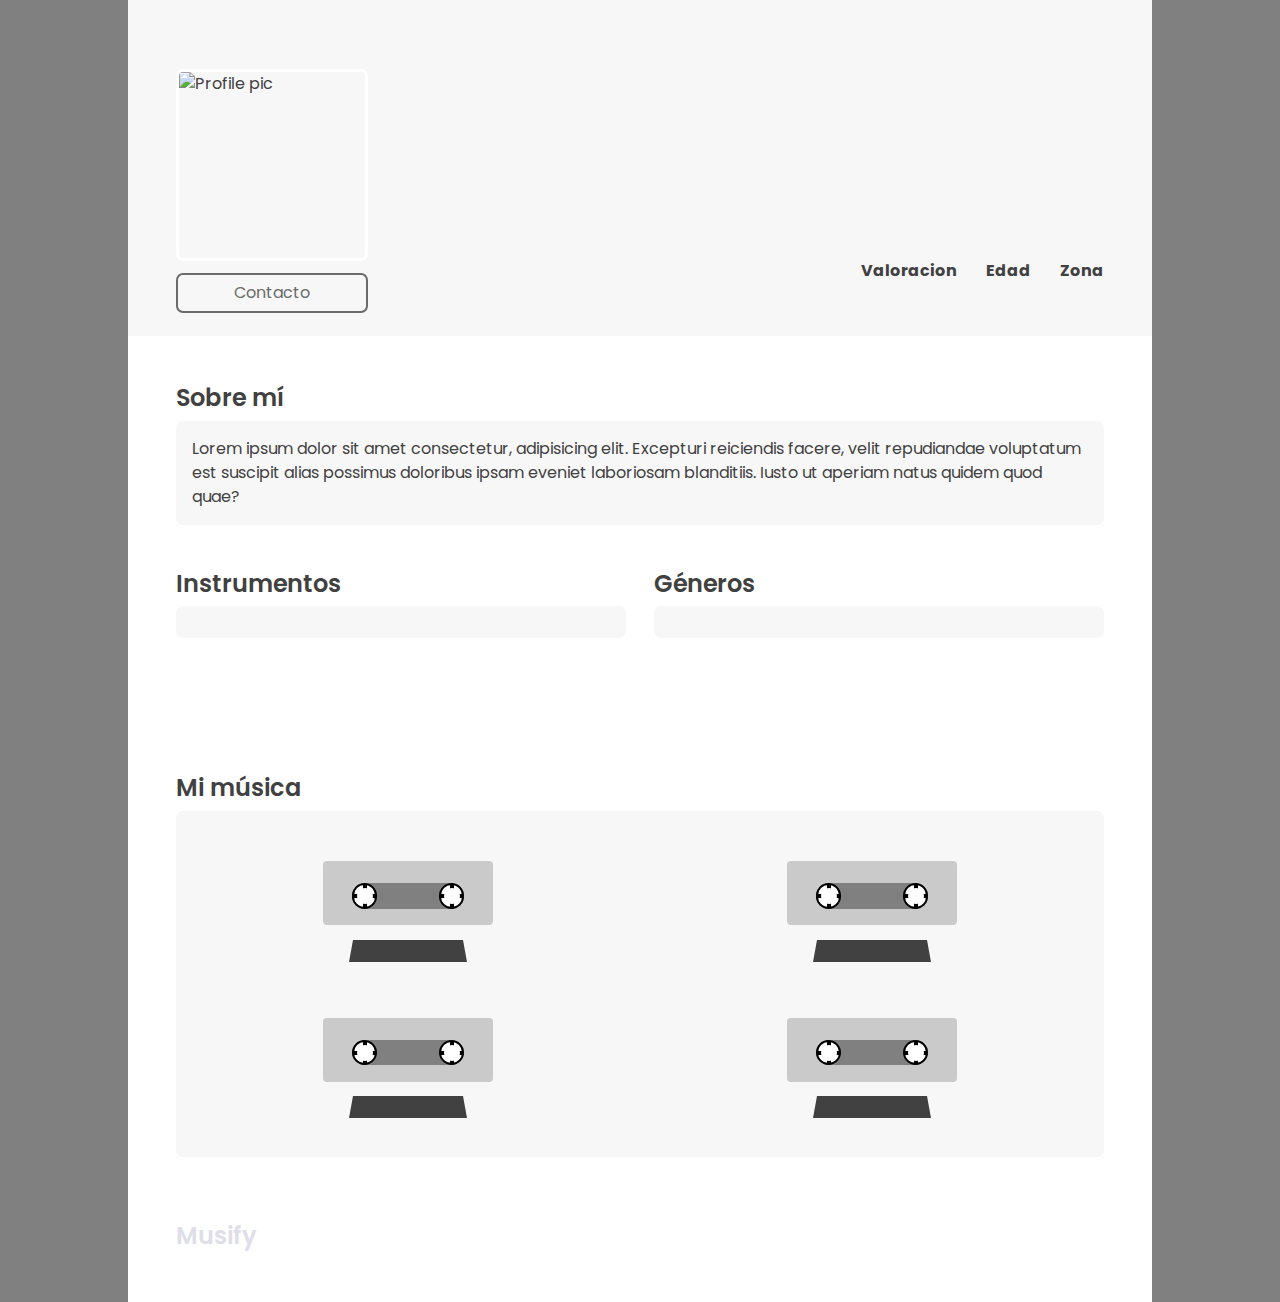
==== commit a195f538: "Merge branch 'main' of https://github.com/pedrolopez-e/Musify "Arreglo en el index "" ====
--- a/profile1.html
+++ b/profile1.html
@@ -17,7 +17,7 @@
     <audio id="audio4" src="songs/spinetta-4.mp3"></audio>
     <header>
         <div id="banner">
-            <img src="images/spinetta.jpg" alt="Profile pic">
+            <img alt="Profile pic">
             <h1 id="name"></h1>
         </div>
         <div>
@@ -49,8 +49,8 @@
                   <button type="button" class="btn-close" data-bs-dismiss="modal" aria-label="Close"></button>
                 </div>
                 <div class="modal-body">
-                  <p>Email: lspinetta@gmail.com</p>
-                  <p>Whatsapp: 1560399487</p>
+                  <p id="email">Email: </p>
+                  <p id="whp">Whatsapp: </p>
                 </div>
                 <div class="modal-footer">
                   <button type="button" class="btn btn-secondary" data-bs-dismiss="modal">Close</button>
--- a/styles/profile-style.css
+++ b/styles/profile-style.css
@@ -39,6 +39,7 @@
     margin-top: 100px;
     height: 12rem;
     width: 12rem;
+    object-fit: cover;
 }
 
 h1 {
@@ -206,6 +207,7 @@
 
 .tape:hover {
     cursor: pointer;
+    transform: scale(1.01);
 }
 
 .tape > :first-child {
